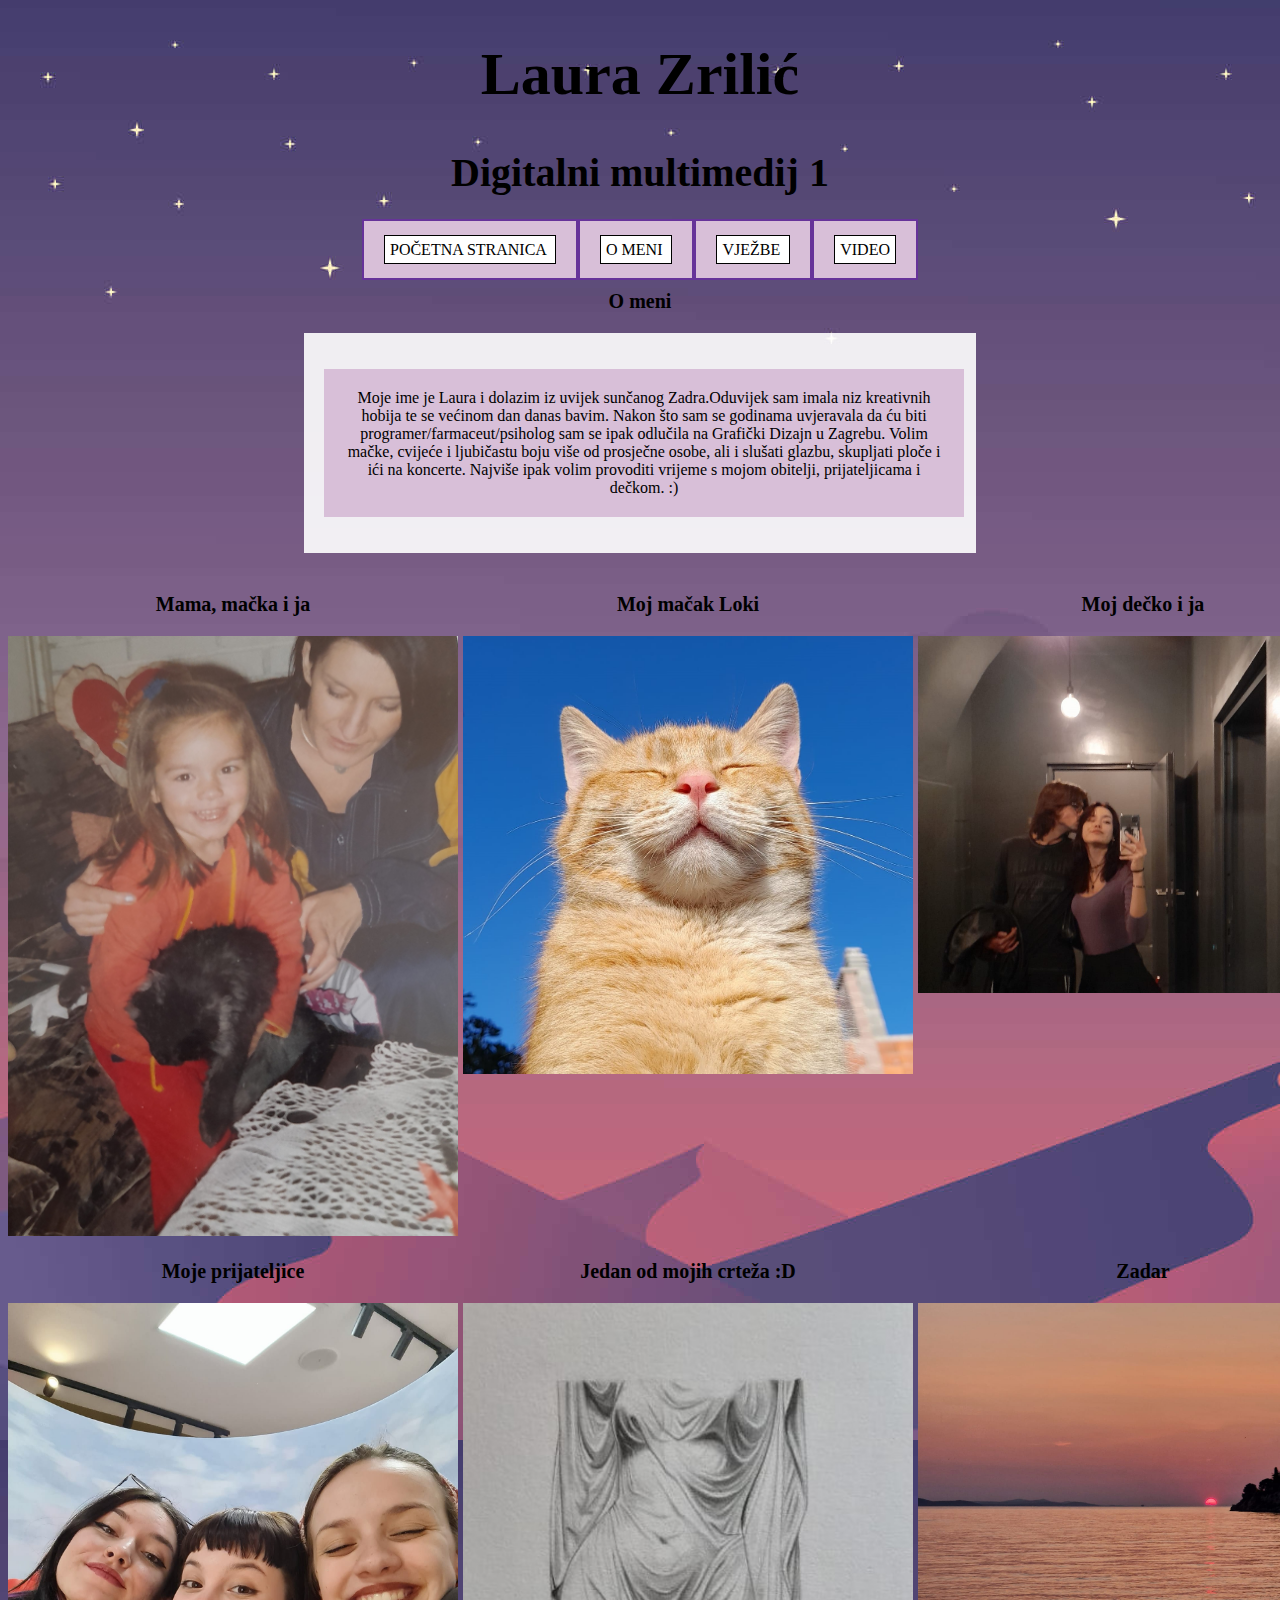
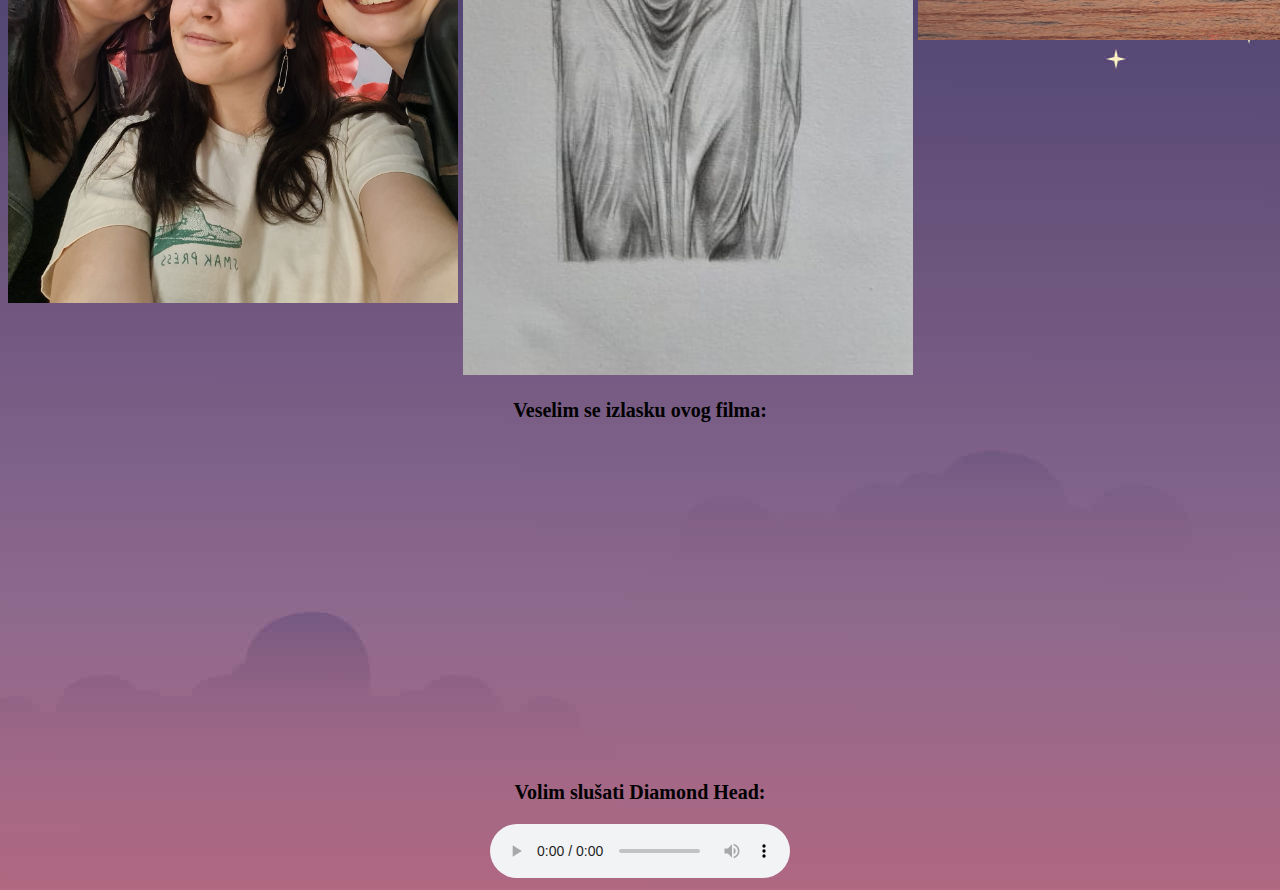
==== O_meni.html @ 09c93769 "Add files via upload" ====
<!DOCTYPE html>
<html>
<head>
<meta charset="utf-8">
	<title>O_meni</title>
		<link rel="stylesheet" href="stil.css"/>
		<style>
			li {display: inline;
			background-color: #D8BFD8;
			padding: 20px;
			border: 2px solid RebeccaPurple;}
			li a {text-transform: uppercase;
			color: black;
			text-decoration: none;
			font-family: Century;}
		</style>
</head>
<body class="pozadina"><center>
	<div class="naslov">
		<h1>Laura Zrilić</h1>
		<h2>Digitalni multimedij 1</h2>
	</div>
	<div class="izbornik">
	<nav>
		<li><a href="index.html"> Početna stranica </a></li>
		<li><a href="O_meni.html"> O meni </a></li>
		<li><a href="Vjezbe.html"> Vježbe </a></li>
		<li><a href="Video.html"> Video  </a></li>
	</nav>
	</div>
	<h3>O meni</h3><center>
	<div class="novi_blok"><center>
	<p class="paragraf_2"> Moje ime je Laura i dolazim iz uvijek sunčanog Zadra.Oduvijek sam imala niz kreativnih hobija te se većinom dan danas bavim. Nakon što sam se godinama uvjeravala da ću biti programer/farmaceut/psiholog sam se ipak odlučila na Grafički Dizajn u Zagrebu. 
Volim mačke, cvijeće i ljubičastu boju više od prosječne osobe, ali i slušati glazbu, skupljati ploče i ići na koncerte. Najviše ipak volim provoditi vrijeme s mojom obitelji, prijateljicama i dečkom. :) </p>
	</div>
	<div class="slike">
	<div>
	<h3>Mama, mačka i ja</h3>
	<img src="slike/mala_ja.jpg" width:"200px">
	</div>
	<div>
	<h3>Moj mačak Loki</h3>
	<img src="slike/Loki.jpeg">
	</div>
	<div>
	<h3>Moj dečko i ja</h3>
	<img src="slike/Enio.jpeg">
	</div>
	<div>
	<h3>Moje prijateljice</h3>
	<img src="slike/frendice.jpeg">
	</div>
	<div>
	<h3>Jedan od mojih crteža :D</h3>
	<img src="slike/crtez1.jpeg">
	</div>
	<div>
	<h3>Zadar</h3>
	<img src="slike/zalazak.jpeg">
	</div>
	</div class>
	<h3>Veselim se izlasku ovog filma:</h3><center>
		<iframe width="560" height="315" src="https://www.youtube.com/embed/pBk4NYhWNMM" title="YouTube video player" frameborder="0" allow="accelerometer; autoplay; clipboard-write; encrypted-media; gyroscope; picture-in-picture; web-share" allowfullscreen></iframe>
	<h3>Volim slušati Diamond Head:</h3>
<audio controls>
	<source src="Dokumenti/DiamondHead.mp3" type="audio/mp3"/>
</audio>
</body>
</html>
---- stil.css ----
@charset "utf-8";
/* CSS Document */
p {
	color: black;
	font-family: Century;
	font-size: 16px;
	line-height: 18px;
	width: 600px;
	background-color: #D8BFD8;
	padding: 20px;
}

.novi_blok{
	background-color: rgba(255, 255, 255, 0.9);
	padding: 20px;
	margin: 20px;
	width: 50%;
}

	h1 {
	font-family: LauraZrilic;
	color: black;
	font-size: 60px;
}
	h2 {
	font-family:Century;
	font-size: 40px;
	color: black;
}
	h3{
	font-family:Century;
	font-size: 20px;
	color: black;
}

body.pozadina{
	background-image: url("slike/pozadina.jpg")
}
body.drugapozadina{
	 background-color: darkgray;
 }
a:link {
	color:black;
	background-color: white;
	padding: 5px;
	line-height: 40px;
	border: 1px solid #000000; 
}
a:hover{
	background-color: darkgray;
}
img{
	height: 200px;
}
.slike{

display: grid;

grid-template-columns: 1fr 1fr 1fr;

column-gap: 5px;

}

img{
	height: auto;
    width: 450px;
}
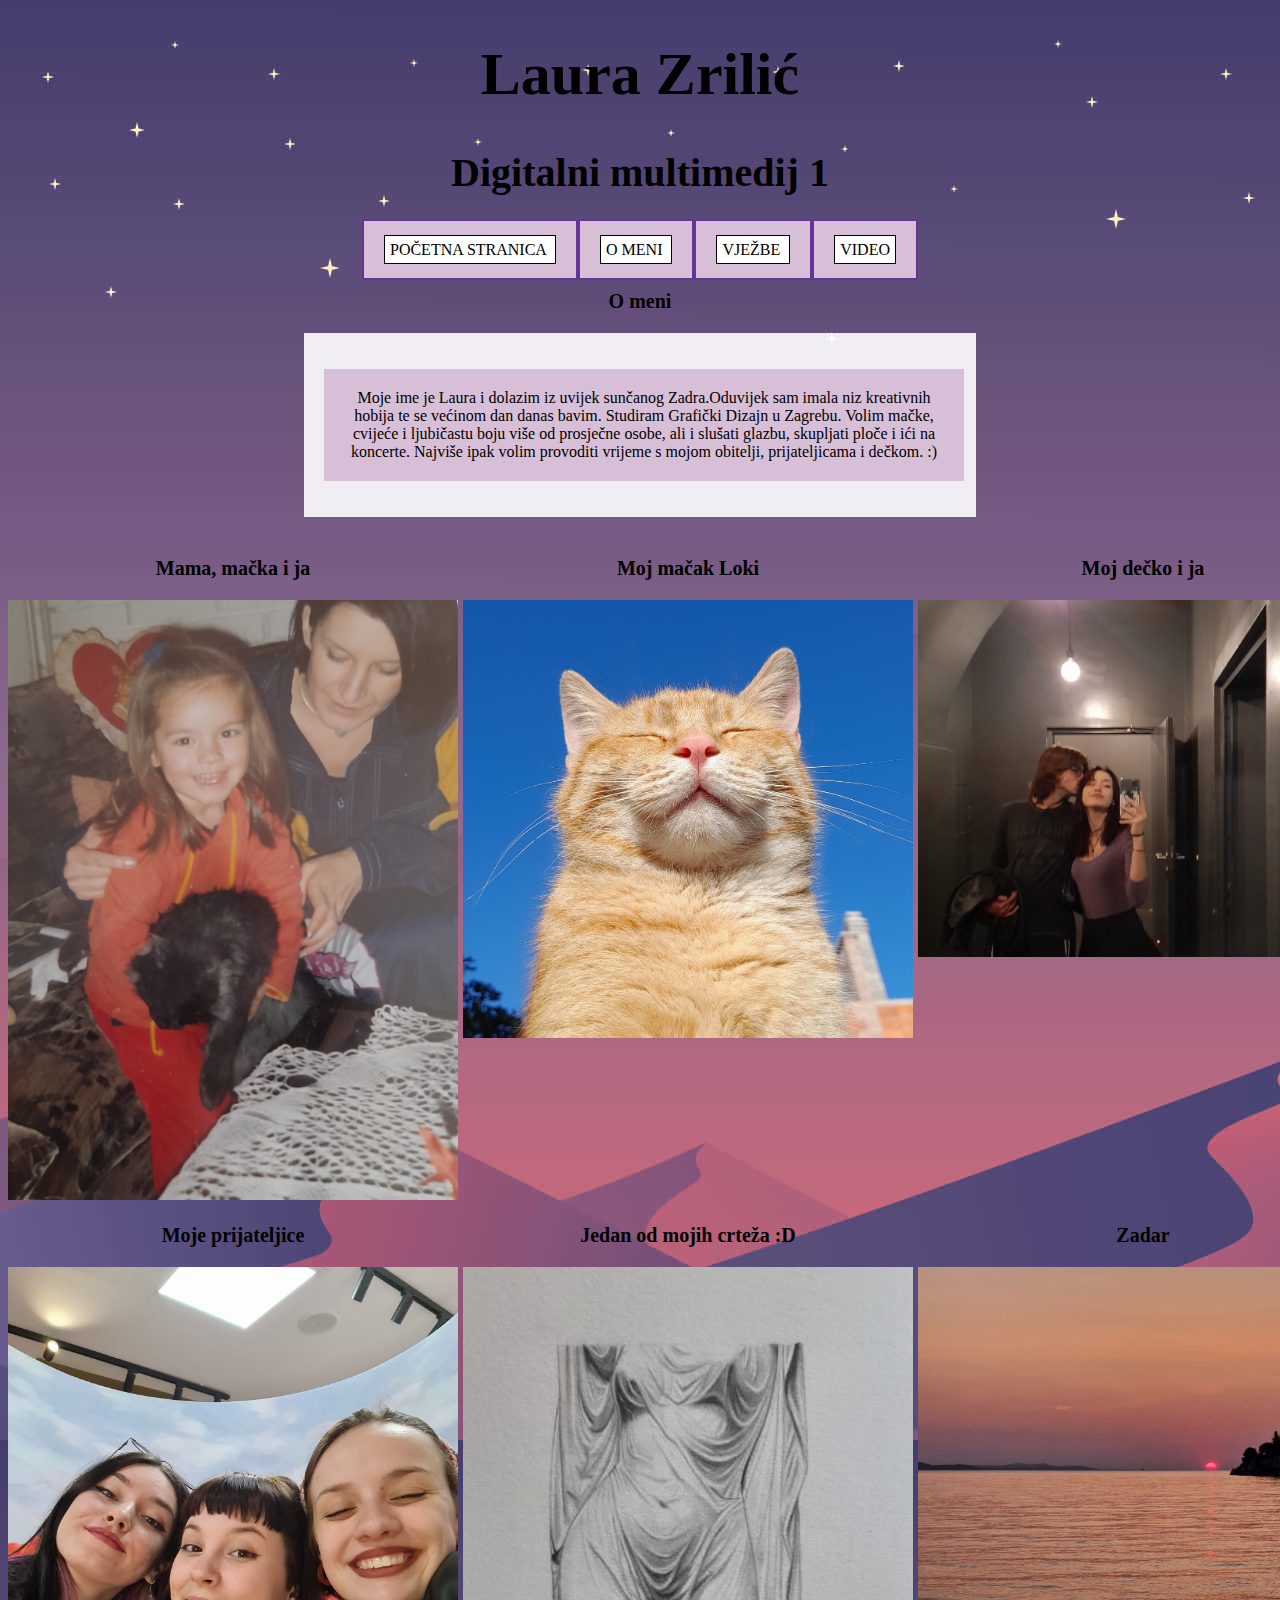
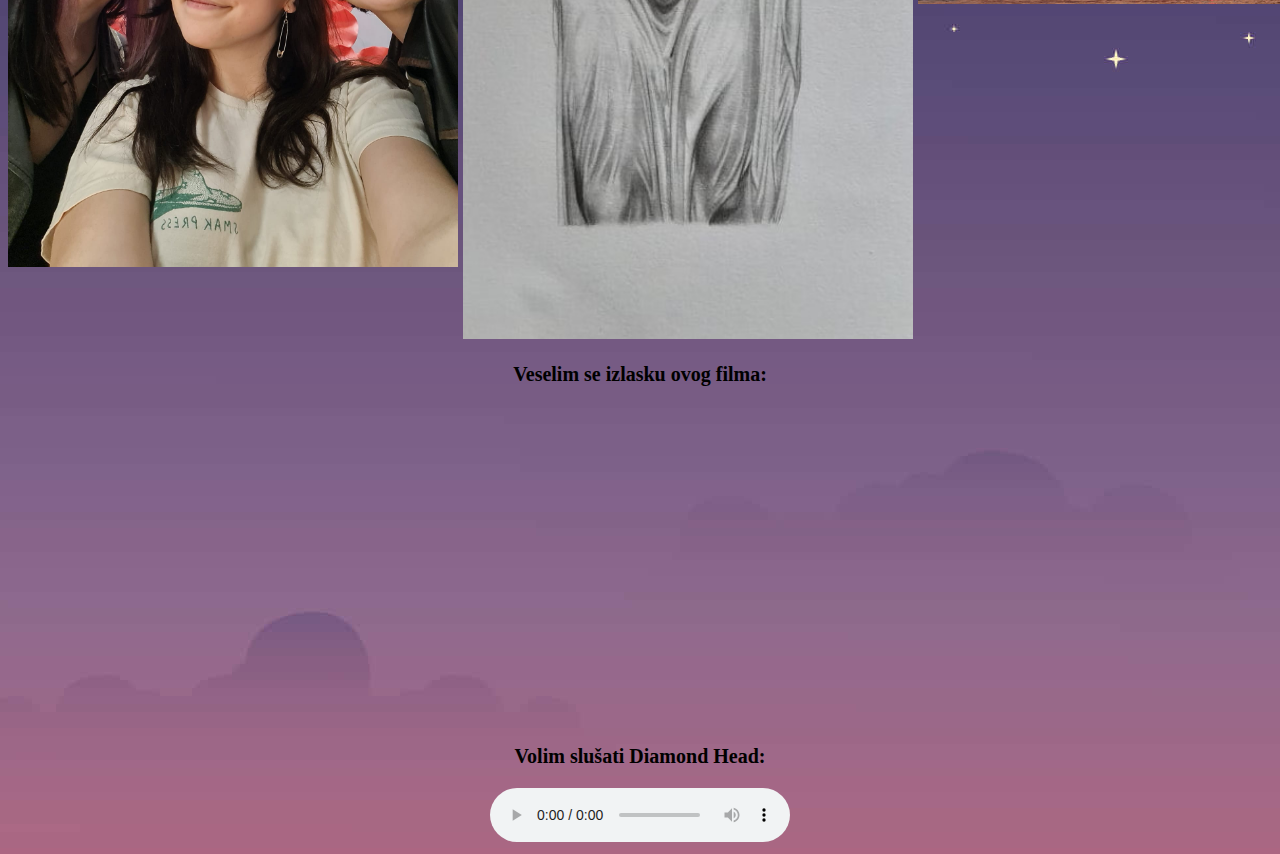
==== commit a07b0f6c: "Update O_meni.html" ====
--- a/O_meni.html
+++ b/O_meni.html
@@ -30,7 +30,7 @@
 	</div>
 	<h3>O meni</h3><center>
 	<div class="novi_blok"><center>
-	<p class="paragraf_2"> Moje ime je Laura i dolazim iz uvijek sunčanog Zadra.Oduvijek sam imala niz kreativnih hobija te se većinom dan danas bavim. Nakon što sam se godinama uvjeravala da ću biti programer/farmaceut/psiholog sam se ipak odlučila na Grafički Dizajn u Zagrebu. 
+	<p class="paragraf_2"> Moje ime je Laura i dolazim iz uvijek sunčanog Zadra.Oduvijek sam imala niz kreativnih hobija te se većinom dan danas bavim. Studiram Grafički Dizajn u Zagrebu. 
 Volim mačke, cvijeće i ljubičastu boju više od prosječne osobe, ali i slušati glazbu, skupljati ploče i ići na koncerte. Najviše ipak volim provoditi vrijeme s mojom obitelji, prijateljicama i dečkom. :) </p>
 	</div>
 	<div class="slike">
@@ -66,4 +66,4 @@
 	<source src="Dokumenti/DiamondHead.mp3" type="audio/mp3"/>
 </audio>
 </body>
-</html> +</html> 
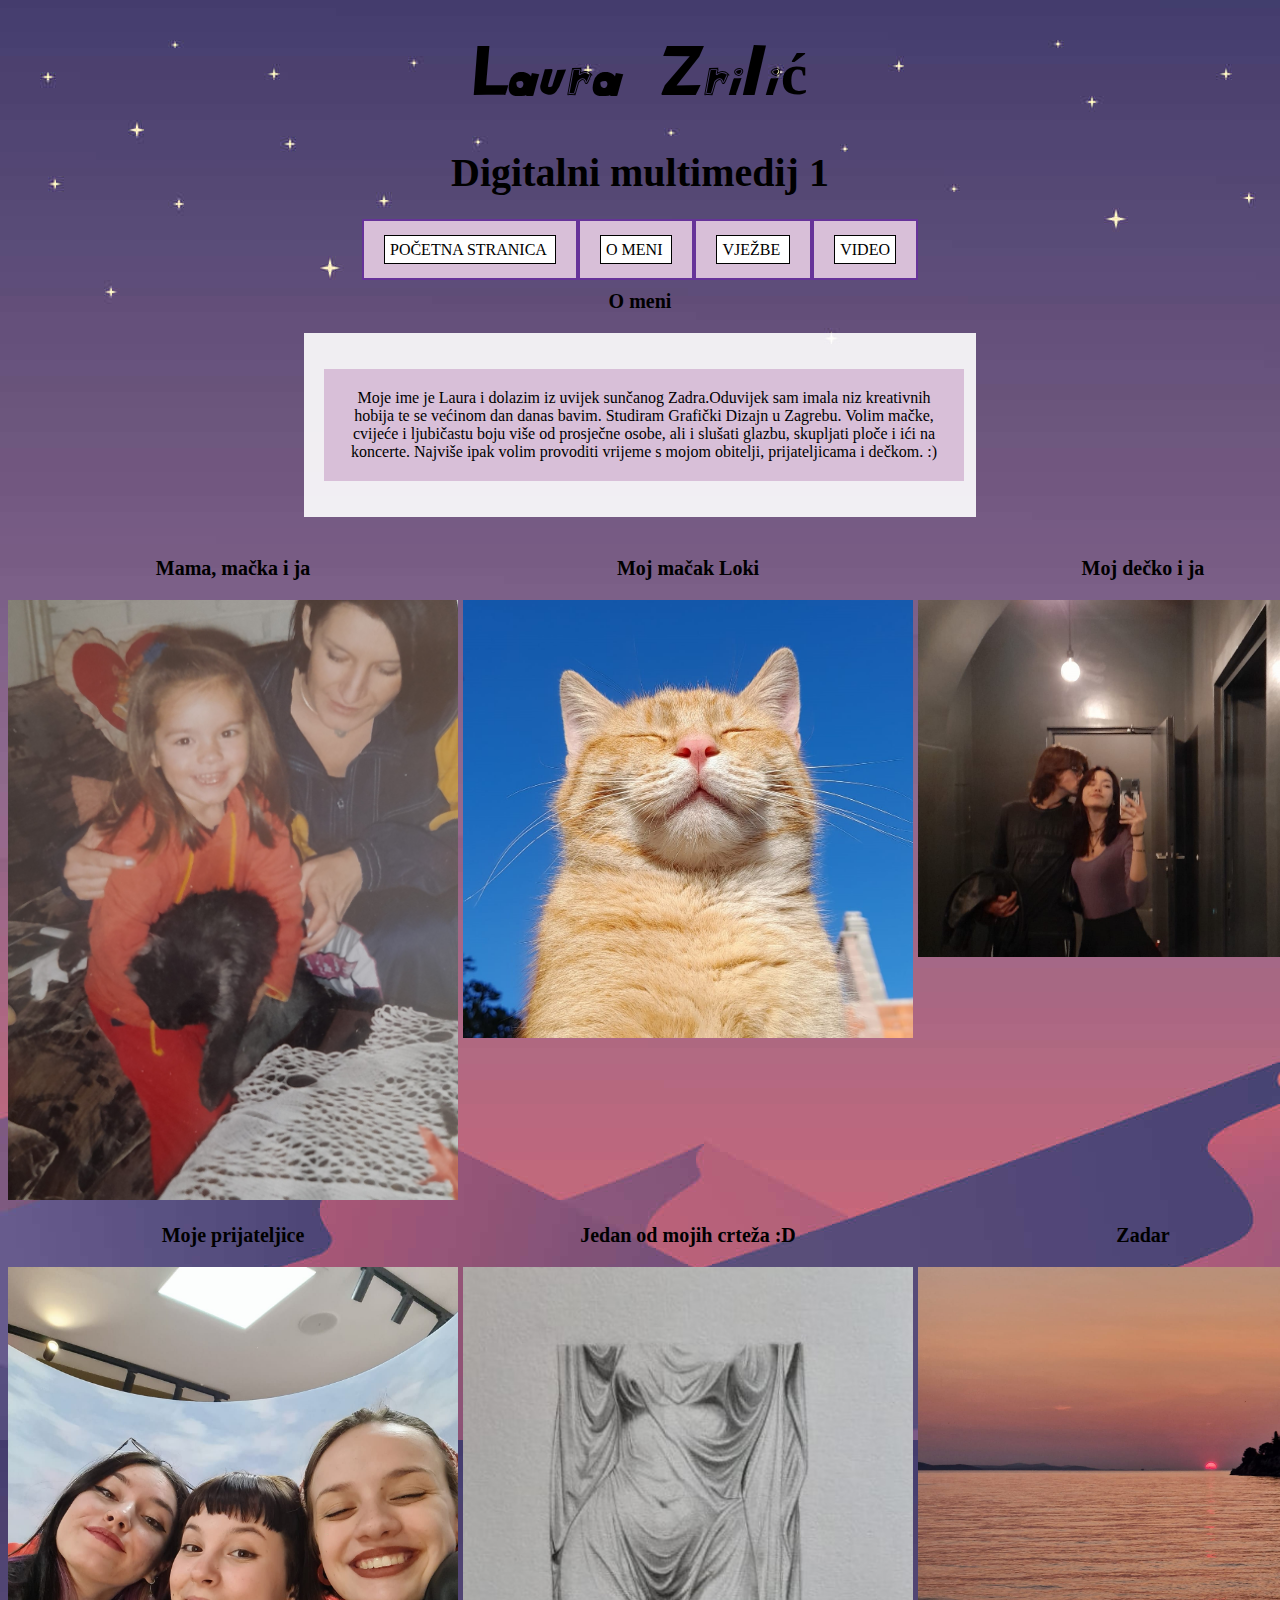
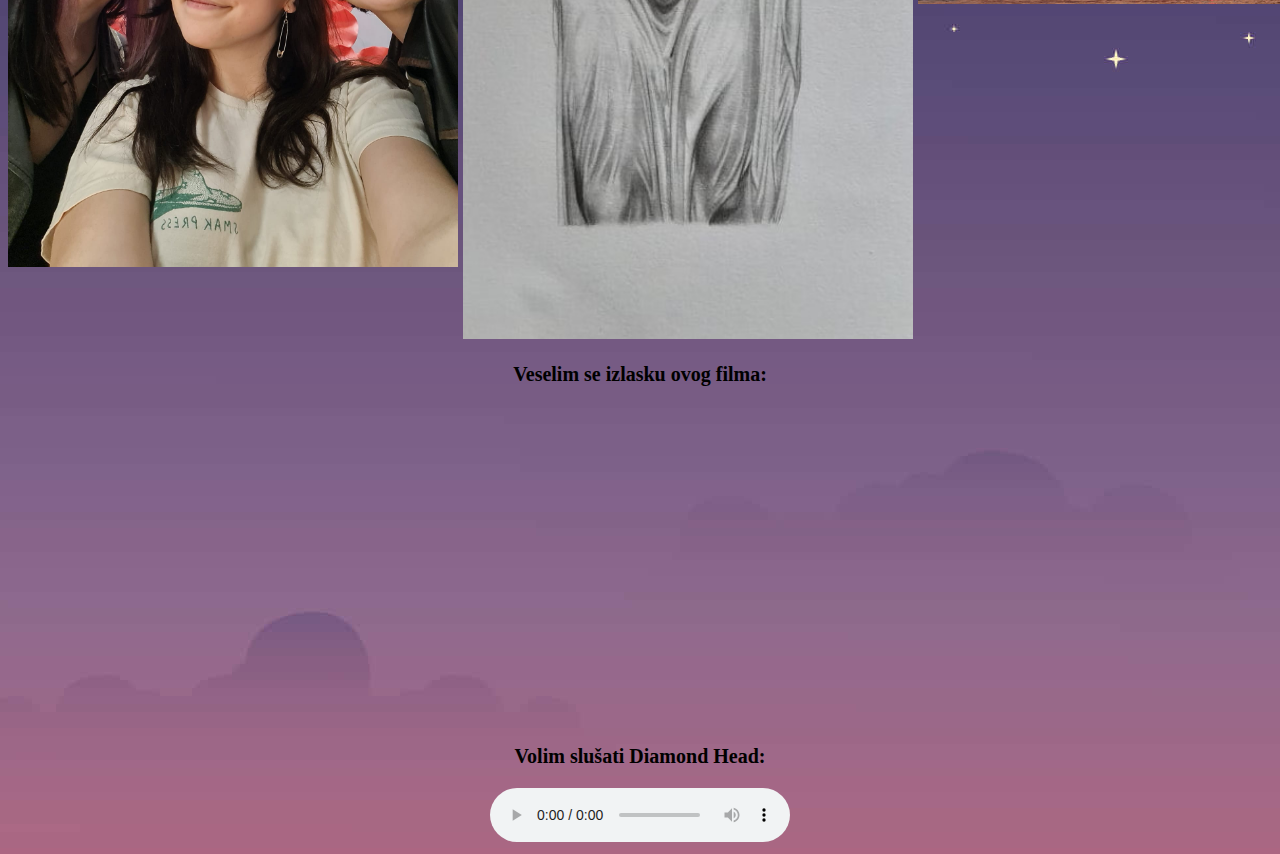
==== commit ef2cbb83: "Update O_meni.html" ====
--- a/O_meni.html
+++ b/O_meni.html
@@ -5,6 +5,11 @@
 	<title>O_meni</title>
 		<link rel="stylesheet" href="stil.css"/>
 		<style>
+			h1 {
+			font-family: laurazrilicregular;
+			color: black;
+			font-size: 60px;
+			}
 			li {display: inline;
 			background-color: #D8BFD8;
 			padding: 20px;
--- a/stil.css
+++ b/stil.css
@@ -10,6 +10,15 @@
 	padding: 20px;
 }
 
+@font-face {
+    font-family: 'laurazrilicregular';
+    src: url('laurazrilic_novo-webfont.woff2') format('woff2'),
+         url('laurazrilic_novo-webfont.woff') format('woff');
+    font-weight: normal;
+    font-style: normal;
+
+}
+
 .novi_blok{
 	background-color: rgba(255, 255, 255, 0.9);
 	padding: 20px;
@@ -17,11 +26,6 @@
 	width: 50%;
 }
 
-	h1 {
-	font-family: LauraZrilic;
-	color: black;
-	font-size: 60px;
-}
 	h2 {
 	font-family:Century;
 	font-size: 40px;
